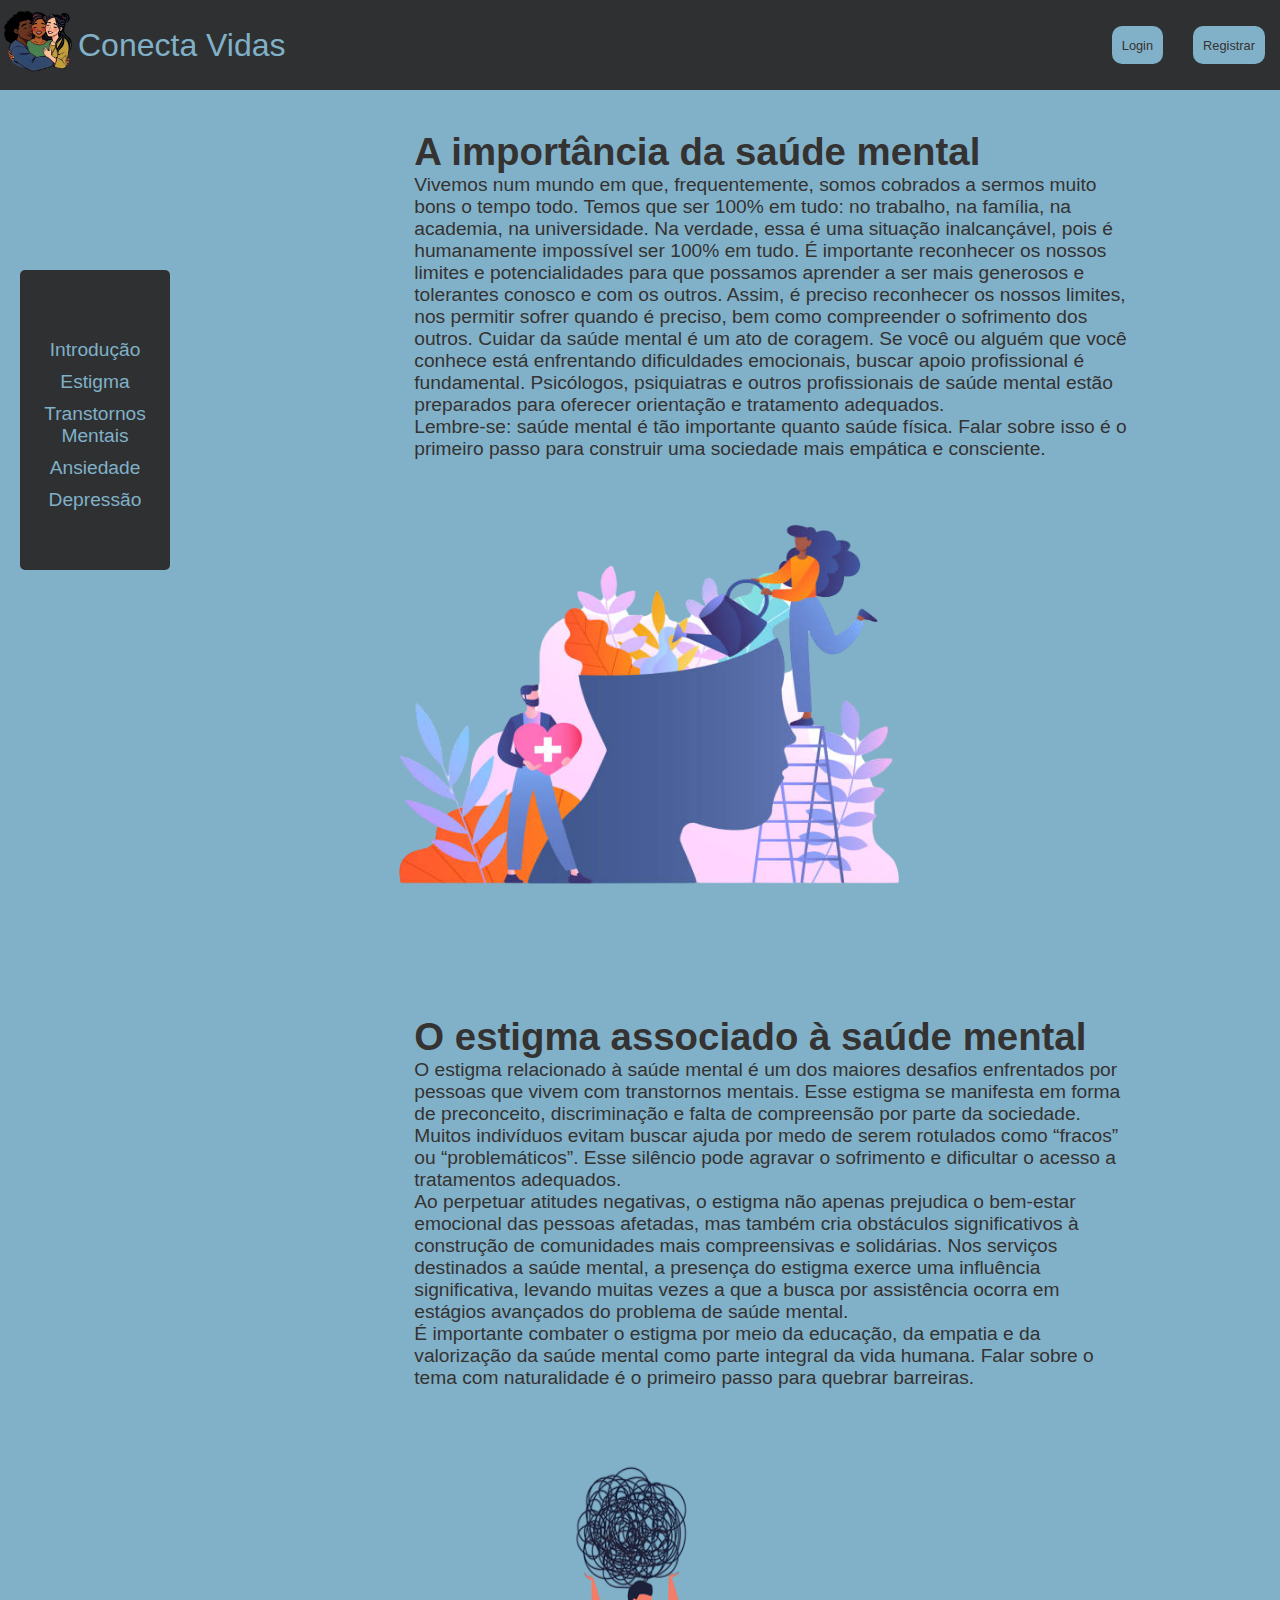
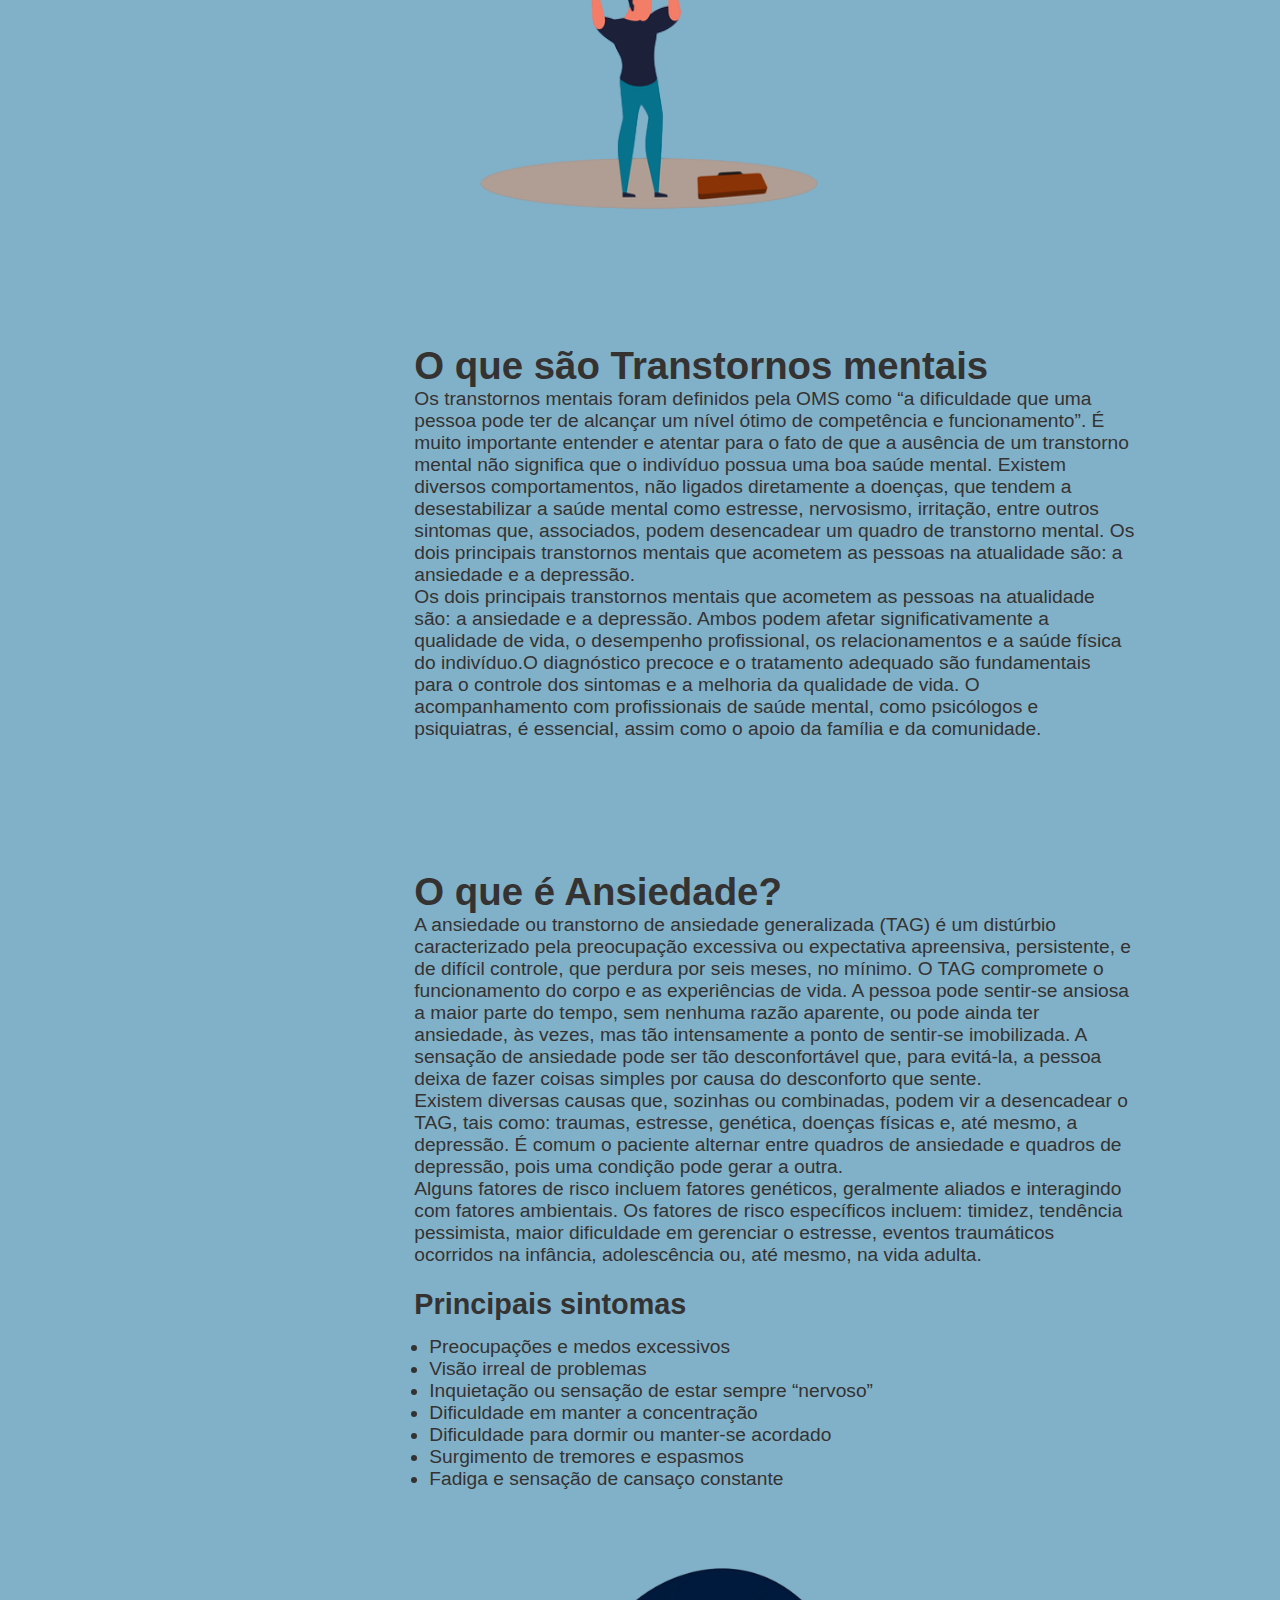
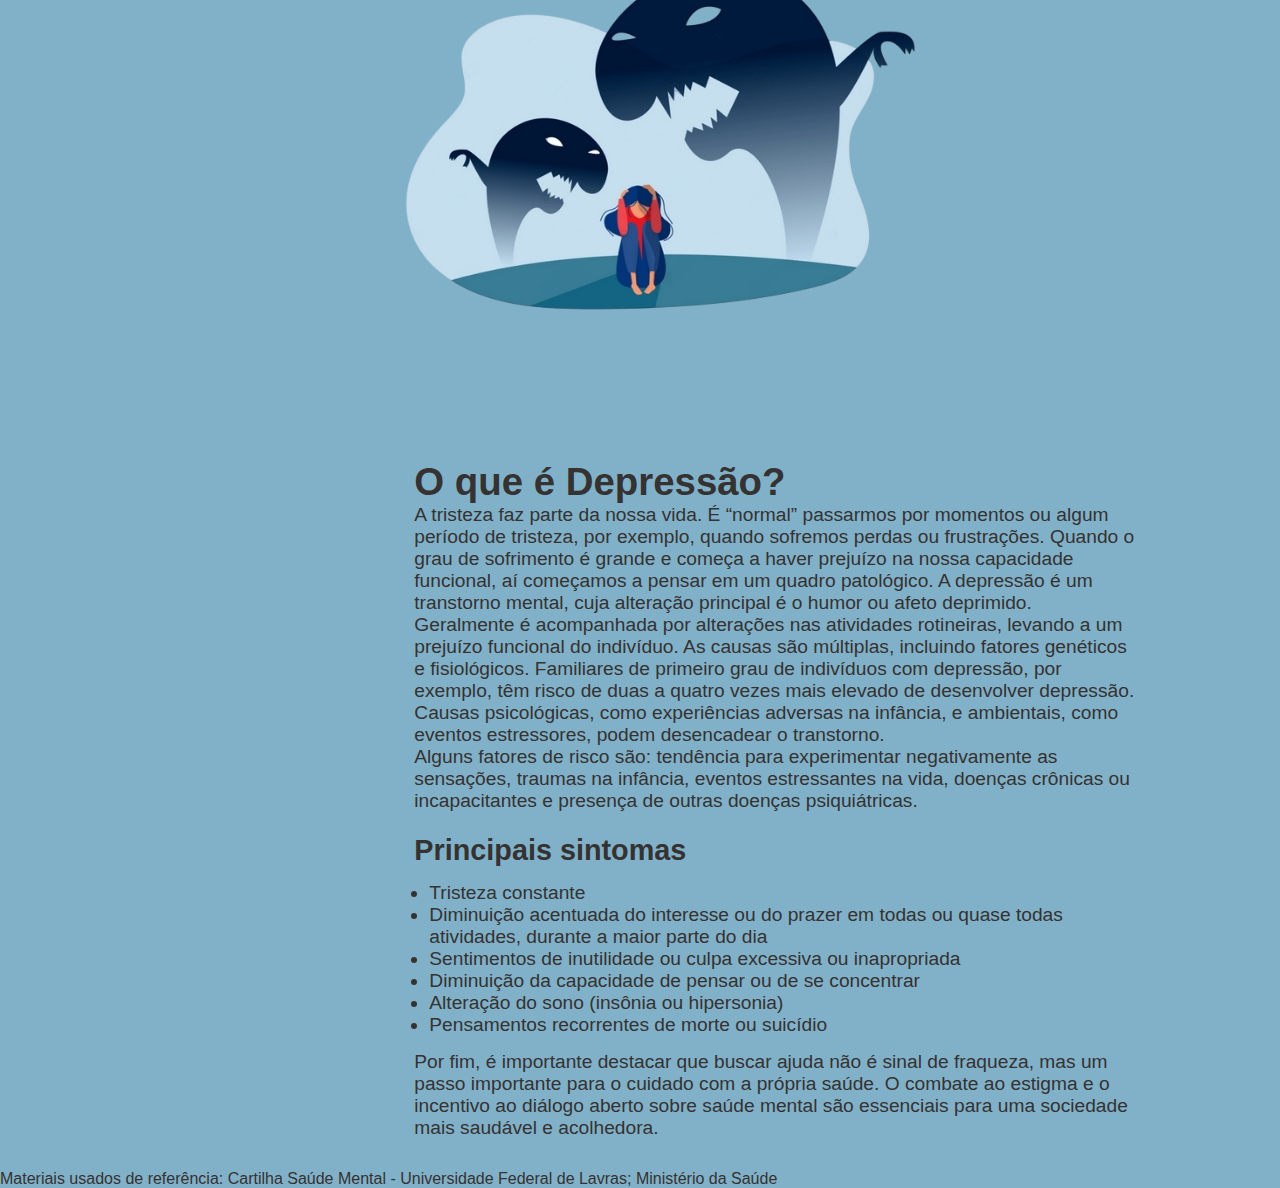
==== front-end/src/html/index.html @ 149e4ec9 "Primeiras telas do projeto" ====
<!DOCTYPE html>
<html lang="ptbr">
<head>
    <meta charset="UTF-8">
    <meta name="viewport" content="width=device-width, initial-scale=1.0">
    <title>Conecta Vidas</title>
    <link rel="stylesheet" href="/front-end/src/css/style.css">
</head>
<body>
    <header>
        <div class="container-logo">
            <a href="index.html" id="logo-home">
                <img src="/Imagens/freepik__modern-style-detailled-illustration-logo-featuring__94055.png" alt="logo do conecta vidas" class="img-logo">
                Conecta Vidas
            </a>
        </div>
        <nav class="navheadresp">
            <a href="login.html"><span>Login</span></a>
            <a href="cadastro-user.html"><span>Registrar</span></a>
        </nav>
    </header>
    <main class="index">

        <div class="menu-cont hidden">
            <div class="menu">
                <nav>
                    <a href="#Introdução">Introdução</a>
                    <a href="#Estigma">Estigma</a>
                    <a href="#Transtornos Mentais">Transtornos Mentais</a>
                    <a href="#Ansiedade">Ansiedade</a>
                    <a href="#Depressão">Depressão</a>

                </nav>
            </div>
        </div>

        <div class="principal">
            <section id="Introdução" class="artigos">
                <h1>A importância da saúde mental</h1>
                <p>Vivemos num mundo em que, frequentemente, somos cobrados
                    a sermos muito bons o tempo todo. Temos que ser 100% em tudo: no
                    trabalho, na família, na academia, na universidade. Na verdade, essa é
                    uma situação inalcançável, pois é humanamente impossível ser 100%
                    em tudo. É importante reconhecer os nossos limites e potencialidades
                    para que possamos aprender a ser mais generosos e tolerantes conosco
                    e com os outros. Assim, é preciso reconhecer os nossos limites, nos
                    permitir sofrer quando é preciso, bem como compreender o sofrimento
                    dos outros.
                    Cuidar da saúde mental é um ato de coragem. Se você ou alguém que você conhece está enfrentando dificuldades emocionais, buscar apoio profissional é fundamental. Psicólogos, psiquiatras e outros profissionais de saúde mental estão preparados para oferecer orientação e tratamento adequados.
                    <br>
                    Lembre-se: saúde mental é tão importante quanto saúde física. Falar sobre isso é o primeiro passo para construir uma sociedade mais empática e consciente.
                </p>
            </section>
            <img src="/Imagens/istockphoto-1479494606-612x612-Photoroom.png" alt="" class="img-index">
            <section id="Estigma" class="artigos">
                <h1>O estigma associado à saúde mental</h1>
                <p>
                    O estigma relacionado à saúde mental é um dos maiores desafios enfrentados por pessoas que vivem com transtornos mentais. Esse estigma se manifesta em forma de preconceito, discriminação e falta de compreensão por parte da sociedade. 
                    Muitos indivíduos evitam buscar ajuda por medo de serem rotulados como “fracos” ou “problemáticos”. Esse silêncio pode agravar o sofrimento e dificultar o acesso a tratamentos adequados. 
                    <br>
                    Ao perpetuar atitudes negativas, o estigma não apenas prejudica o bem-estar emocional das pessoas afetadas, mas também cria obstáculos significativos à construção de comunidades mais compreensivas e solidárias.
                    Nos serviços destinados a saúde mental, a presença do estigma exerce uma influência significativa, levando muitas vezes a que a busca por assistência ocorra em estágios avançados do problema de saúde mental.
                    <br>
                    É importante combater o estigma por meio da educação, da empatia e da valorização da saúde mental como parte integral da vida humana. Falar sobre o tema com naturalidade é o primeiro passo para quebrar barreiras.
                </p>
            </section>
            <img src="/Imagens/pngtree-anxiety-stress-and-man-frustrated-png-image_6250950-Photoroom.png" alt="" class="img-index" >
            <section id="Transtornos Mentais" class="artigos">
                <h1>O que são Transtornos mentais</h1>
                <p>
                    Os transtornos mentais foram definidos pela OMS como “a dificuldade que uma
                    pessoa pode ter de alcançar um nível ótimo de competência e
                    funcionamento”. É muito importante entender e atentar para
                    o fato de que a ausência de um transtorno mental não significa
                    que o indivíduo possua uma boa saúde mental. Existem diversos
                    comportamentos, não ligados diretamente a doenças, que tendem
                    a desestabilizar a saúde mental como estresse, nervosismo, irritação,
                    entre outros sintomas que, associados, podem desencadear um
                    quadro de transtorno mental. Os dois principais transtornos mentais
                    que acometem as pessoas na atualidade são: a ansiedade e a
                    depressão.
                    <br>
                    Os dois principais transtornos mentais que acometem as pessoas na atualidade são: a ansiedade e a depressão. Ambos podem afetar significativamente a qualidade de vida, o desempenho profissional, os relacionamentos e a saúde física do indivíduo.O diagnóstico precoce e o tratamento adequado são fundamentais para o controle dos sintomas e a melhoria da qualidade de vida. O acompanhamento com profissionais de saúde mental, como psicólogos e psiquiatras, é essencial, assim como o apoio da família e da comunidade.
                </p>
            </section>
            <section id="Ansiedade" class="artigos">
                <h1>O que é Ansiedade?</h1>
                <p>
                    A ansiedade ou transtorno de ansiedade generalizada (TAG) é
                    um distúrbio caracterizado pela preocupação excessiva ou expectativa
                    apreensiva, persistente, e de difícil controle, que perdura por seis meses,
                    no mínimo.
                    O TAG compromete o funcionamento do corpo e as experiências
                    de vida. A pessoa pode sentir-se ansiosa a maior parte do tempo, sem
                    nenhuma razão aparente, ou pode ainda ter ansiedade, às vezes, mas tão
                    intensamente a ponto de sentir-se imobilizada. A sensação de ansiedade
                    pode ser tão desconfortável que, para evitá-la, a pessoa deixa de fazer
                    coisas simples por causa do desconforto que sente.
                    <br>
                    Existem diversas causas que, sozinhas ou combinadas, podem vir
                    a desencadear o TAG, tais como: traumas, estresse, genética, doenças
                    físicas e, até mesmo, a depressão. É comum o paciente alternar entre
                    quadros de ansiedade e quadros de depressão, pois uma condição pode
                    gerar a outra.
                    <br>
                    Alguns fatores de risco incluem fatores genéticos, geralmente
                    aliados e interagindo com fatores ambientais. Os fatores de risco
                    específicos incluem: timidez, tendência pessimista, maior dificuldade
                    em gerenciar o estresse, eventos traumáticos ocorridos na infância,
                    adolescência ou, até mesmo, na vida adulta.
                </p>
                <br>
                <h2>Principais sintomas</h2>
                <ul>
                    <li>Preocupações e medos excessivos</li>
                    <li>Visão irreal de problemas</li>
                    <li> Inquietação ou sensação de estar sempre “nervoso”</li>
                    <li>Dificuldade em manter a concentração</li>
                    <li>Dificuldade para dormir ou manter-se acordado</li>
                    <li>Surgimento de tremores e espasmos</li>
                    <li> Fadiga e sensação de cansaço constante</li>
                </ul>
            </section>
            <img src="/Imagens/fears-Photoroom.png" alt="" class="img-index">
            <section id="Depressão" class="artigos">
                <h1>O que é Depressão?</h1>
                <p>
                    A tristeza faz parte da nossa vida. É “normal” passarmos por momentos ou algum período de tristeza, por exemplo, quando sofremos perdas ou frustrações. Quando o grau de sofrimento é grande e começa a haver prejuízo na nossa capacidade funcional, aí começamos a pensar em um quadro patológico.
                    A depressão é um transtorno mental, cuja alteração principal é o humor ou afeto deprimido. Geralmente é acompanhada por alterações nas atividades rotineiras, levando a um prejuízo funcional do indivíduo. As causas são múltiplas, incluindo fatores genéticos e fisiológicos.
                    Familiares de primeiro grau de indivíduos com depressão, por exemplo, têm risco de duas a quatro vezes mais elevado de desenvolver
                    depressão. Causas psicológicas, como experiências adversas na infância, e ambientais, como eventos estressores, podem desencadear
                    o transtorno.
                    <br>
                    Alguns fatores de risco são: tendência para experimentar
                    negativamente as sensações, traumas na infância, eventos estressantes
                    na vida, doenças crônicas ou incapacitantes e presença de outras
                    doenças psiquiátricas.
                </p>
                <br>
                <h2>Principais sintomas</h2>
                <ul>
                    <li>Tristeza constante</li>
                    <li>Diminuição acentuada do interesse ou do prazer em todas ou quase
                        todas atividades, durante a maior parte do dia</li>
                    <li>Sentimentos de inutilidade ou culpa excessiva ou inapropriada</li>
                    <li>Diminuição da capacidade de pensar ou de se concentrar</li>
                    <li>Alteração do sono (insônia ou hipersonia)</li>
                    <li>Pensamentos recorrentes de morte ou suicídio</li>
                </ul>

                <p>
                    Por fim, é importante destacar que buscar ajuda não é sinal de fraqueza, mas um passo importante para o cuidado com a própria saúde. O combate ao estigma e o incentivo ao diálogo aberto sobre saúde mental são essenciais para uma sociedade mais saudável e acolhedora.
                </p>
            </section>
        </div>
    </main>
    <footer>
        Materiais usados de referência:
        Cartilha Saúde Mental - Universidade Federal de Lavras; Ministério da Saúde
    </footer>
</body>
</html>
---- front-end/src/css/style.css ----
*{
    font-family: Candara, sans-serif;
    color: rgb(53, 50, 50);;
    padding: 0px;
    margin: 0px;
}

body{
    display: flex;
    flex-direction: column;
    height: 100vh;
    background-color: #81b1c8;
}

.hidden{
    display: none;
}

a{
    text-decoration: none;
}

main{
    display: flex;
    flex-direction: column;
    justify-content: center;
    align-items: center;
    flex: 1;
    padding: 20px;
    font-size: 1.2em;
    margin-top: 80px;
}


.index{
    align-items: normal;
    justify-content: space-evenly;
}

header{
    width: 100%;
    height: 90px;
    display: flex;
    justify-content: space-between;
    background-color: #2e3031;
    position: fixed;
}

.container-logo{
    display: flex;
    align-items: center;
}

.navheadresp{
    display: flex;
    align-items: center;
}

.navheadresp a{
    border-radius: 10px;
    background-color: #81b1c8;
    padding: 10px;
    margin: 15px;
    color: rgb(53, 50, 50);
}


.coluna-1{
    display: flex;
    order: 1;
}

.img-logo{
    width: 78px;
    height: 78px;
}

.img-back{
    margin-top: 40px;
    width: 400px;
    height: 300px;
}

.img-index{
    margin-top: 40px;
    width: 320px;
    height: 250px;
}

.coluna-2{
    display: flex;
    justify-content: center;
    align-items: center;
    flex-direction: column;
    order: 0;
}

.login-cont{
    display: flex;
    flex-direction: column;
    justify-content: center;
    align-items: center;
    margin: 15px;
    height: 280px;
    width: 300px;
    border-radius: 10px;
    background-color: white;
}

.Cadastro{
    display: flex;
    flex-direction: column;
    justify-content: center;
    align-items: center;
    margin: 15px;
    height: 450px;
    width: 390px;
    border-radius: 10px;
    background-color: white;
}


.cadas-cont a, span{
    font-size: 0.8em;
    display: inline;
}

.cadas-cont a{
    text-decoration: underline;
}

.login-cont input, .Cadastro input{
    display: block;
    padding: 3px;
    margin-bottom: 20px;
}

.login-cont form, .Cadastro form{
    display: flex;
    flex-direction: column;
    justify-content: center;
    align-items: center;
    font-size: 1em
}

label{
    font-size: smaller;
}

input[type="submit"]{
    width: 80px;
    padding: 12px;
    margin: 20px;
    border-radius: 5px;
    background-color: #81b1c8;
}

.menu-cont{
    
    flex: 0.8;
    width: 200px;
}

.menu{
    position: fixed;
    background-color: #2e3031;
    height: 300px;
    width: 150px;
    display: flex;
    justify-content: center;
    border-radius: 5px;
    align-items: center;
    text-align: center;
    margin-top: 250px;

}

.menu a{
    display: block;
    color: #81b1c8;
    margin-top: 10px;
}

.artigos{
    max-width: 540px;
    max-height: 1500px;
    padding: 20px;
    margin: 20px;
    border-radius: 15px;
}

.artigos ul{
    margin: 15px;
}

.principal{
    flex: 2;
    flex-direction: column;
}


#logo-home{
    display: flex;
    justify-content: center;
    align-items: center;
    font-size: 2em;
    color: #81b1c8;
}

.profile{
    color: #81b1c8;
}

.img-profile{
    width: 64px;
    height: 64px;
}

.agenda-cont{
    display: flex;
    justify-content: center;
    align-items: center;
    background-color: #2e3031;
    width: 400px;
    height: 440px;
    border-radius: 5px;
}


.menu-consulta{
    width: 150px;
    list-style-type: none;
    padding: 0px;
}

.menu-consulta a{
    padding: 5px;
    margin-bottom: 15px;
    display: block;
    color: #81b1c8;
    text-decoration: none;
    font-size: 1.5em;
}

.menu-consulta a:hover, .menu-consulta a:focus{
    background-color: white;
    border-radius: 10px;
}

.menu-consulta h2{
    color: #81b1c8;
    margin: 5px;
}


@media screen and (min-width: 768px){

    main{
        flex-direction: row;
        margin-top: 0px;
    }
    
    .index-log{
        display: flex;
        justify-content: center;
        align-items: center;
        margin-top: 90px;
    }

    main h1{
        margin-top: 70px;
    }

    .hidden{
        display: block;
    }

    .coluna-1{
        order: 0;
    }

    .Cadastro{
        height: 500px;
        width: 550px;
    }

    .login-cont{
        font-size: 1.1em;
        width: 450px;
        height: 400px;
    }

    .form-header{
        margin-bottom: 20px;
    }

    .img-back{
        margin-top: 0px;
        width: 550px;
        height: 400px;
    }

    .img-index{
        margin-top: 0px;
        width: 550px;
        height: 400px;
    }

    .artigos{
        max-width: 720px;
        max-height: 720px;
    }

    
}
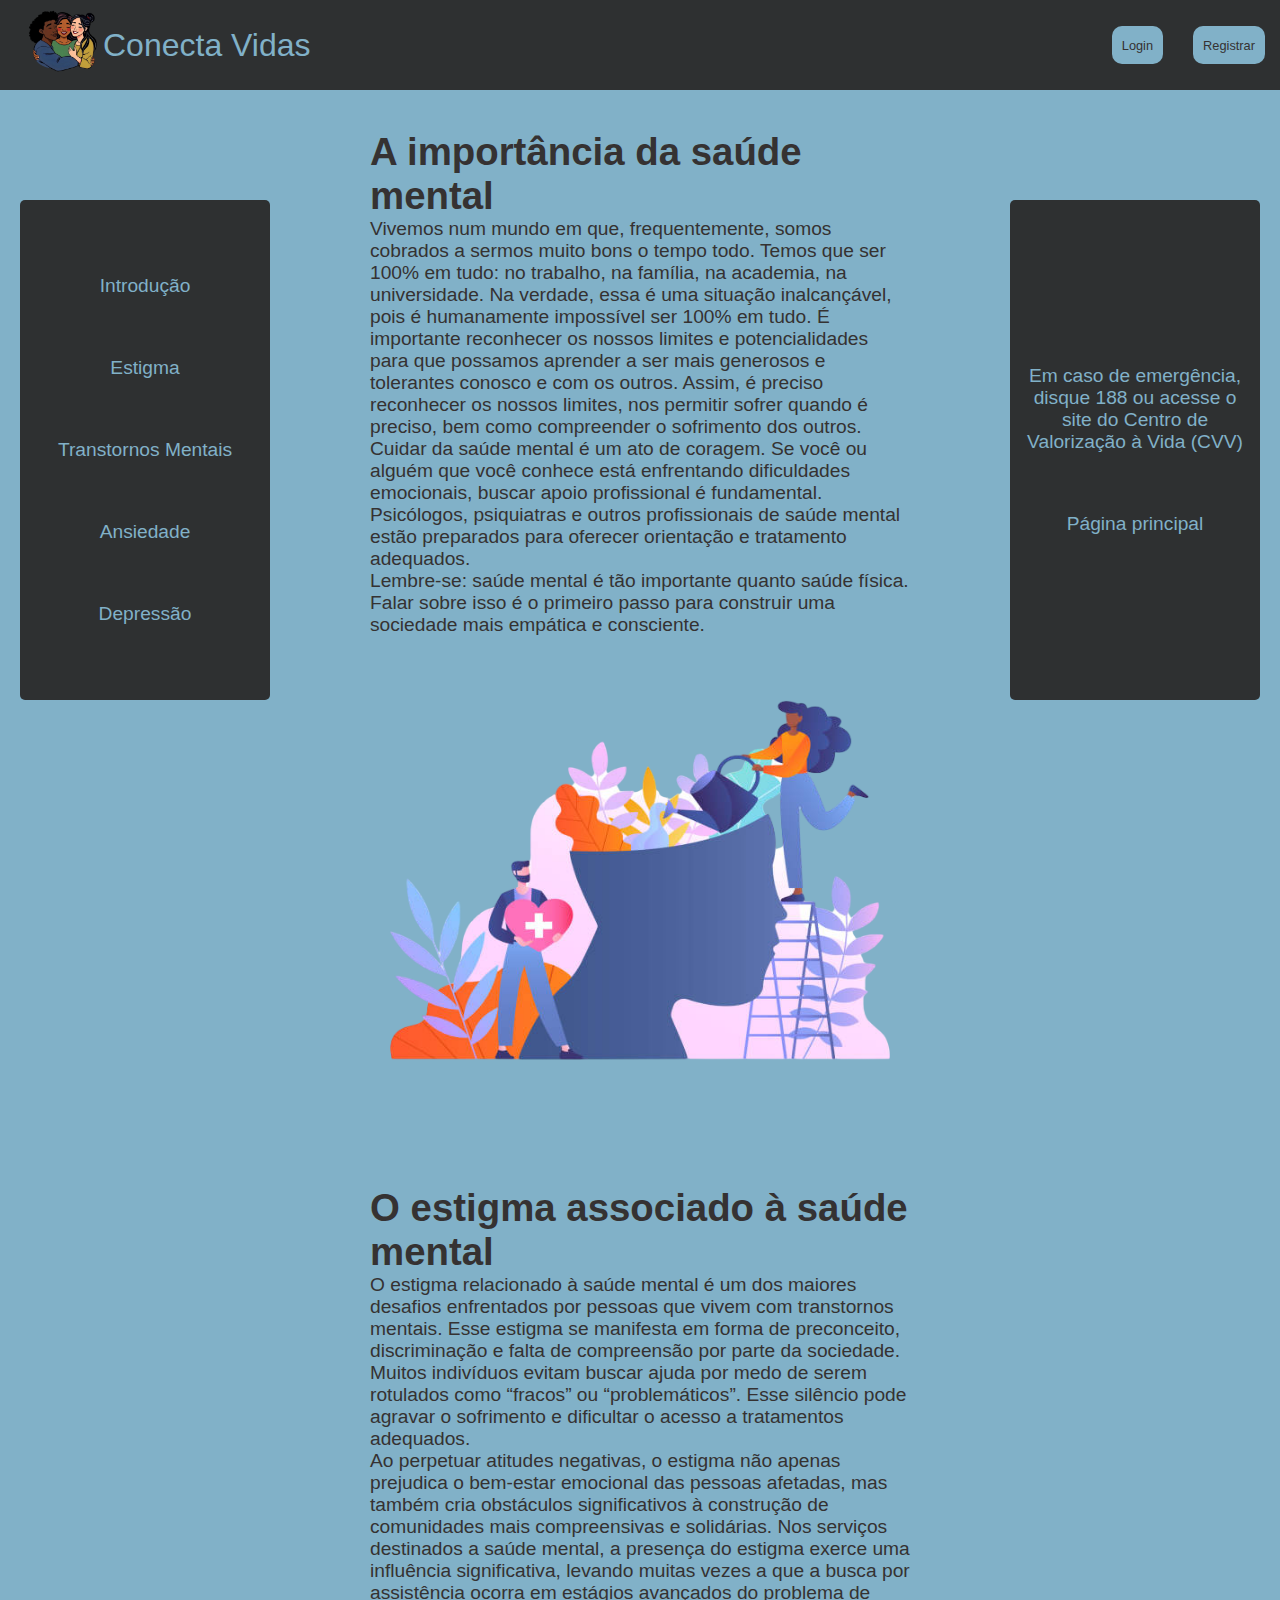
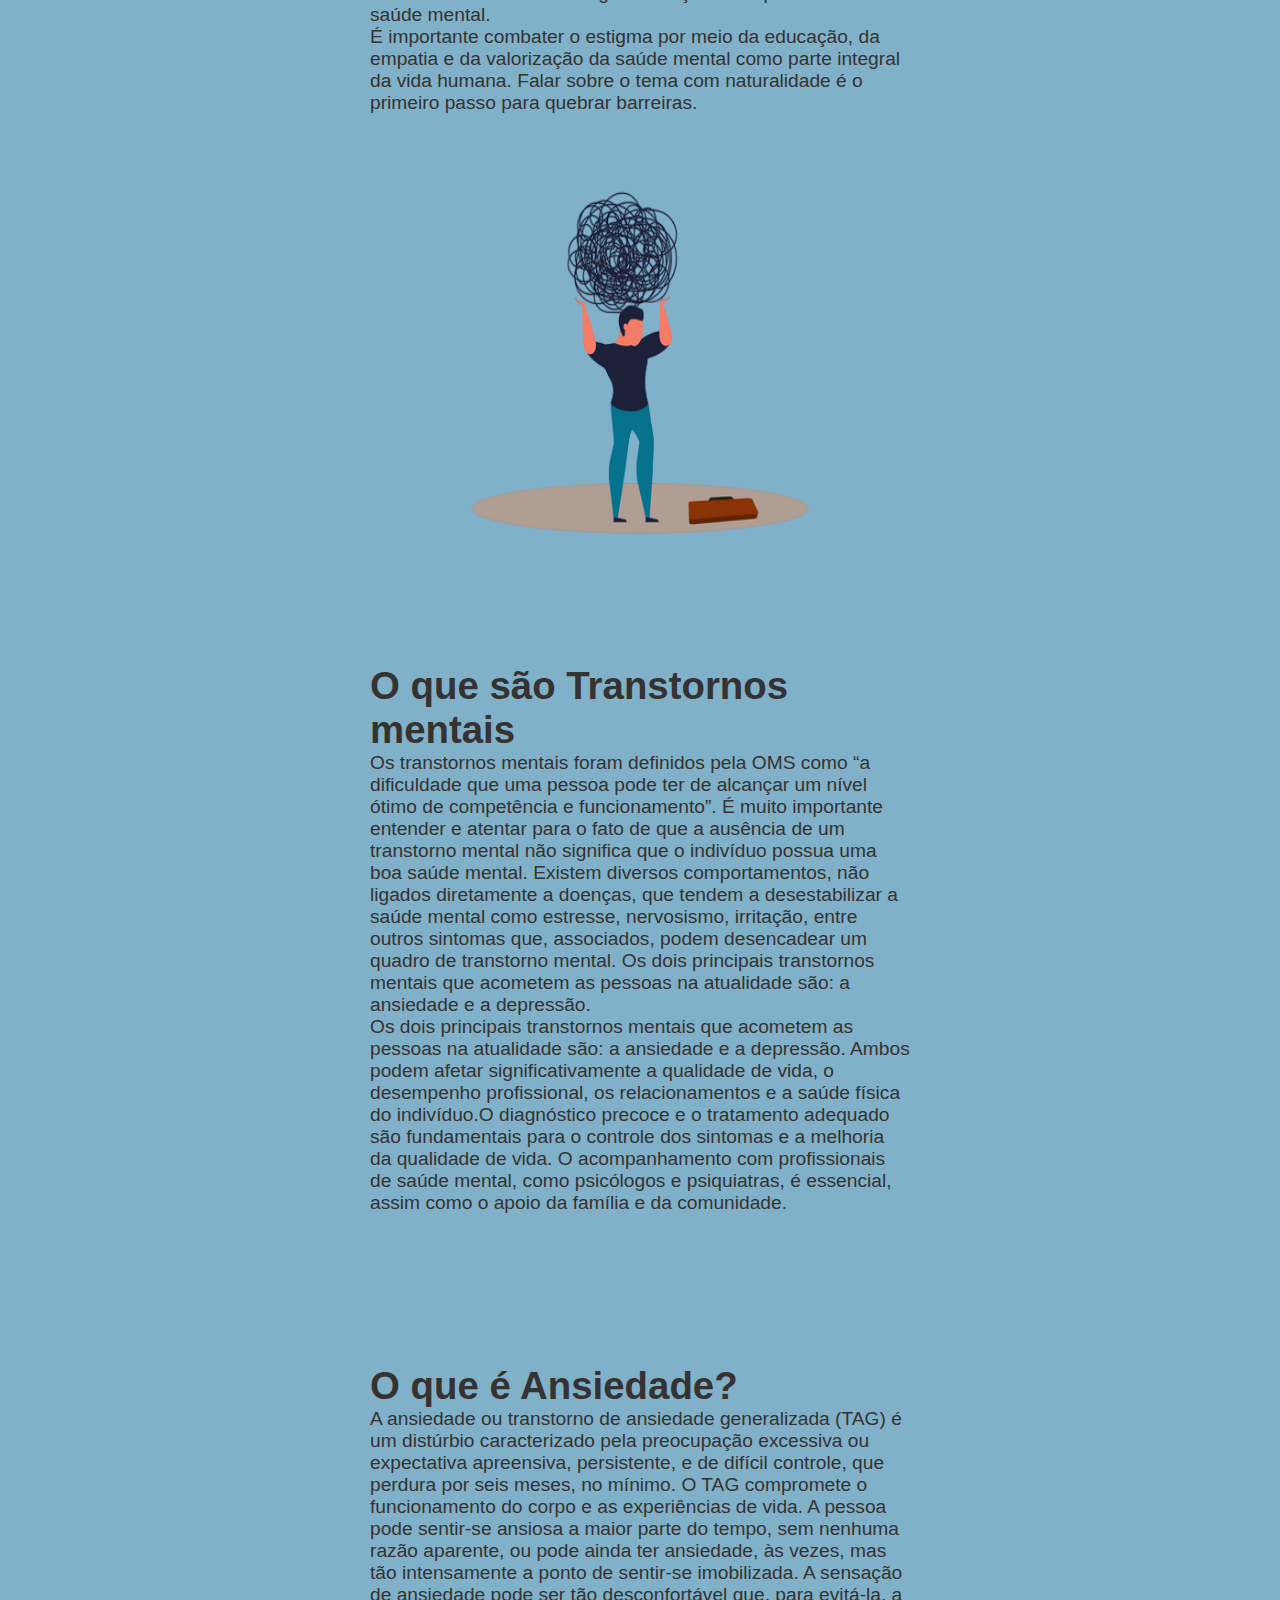
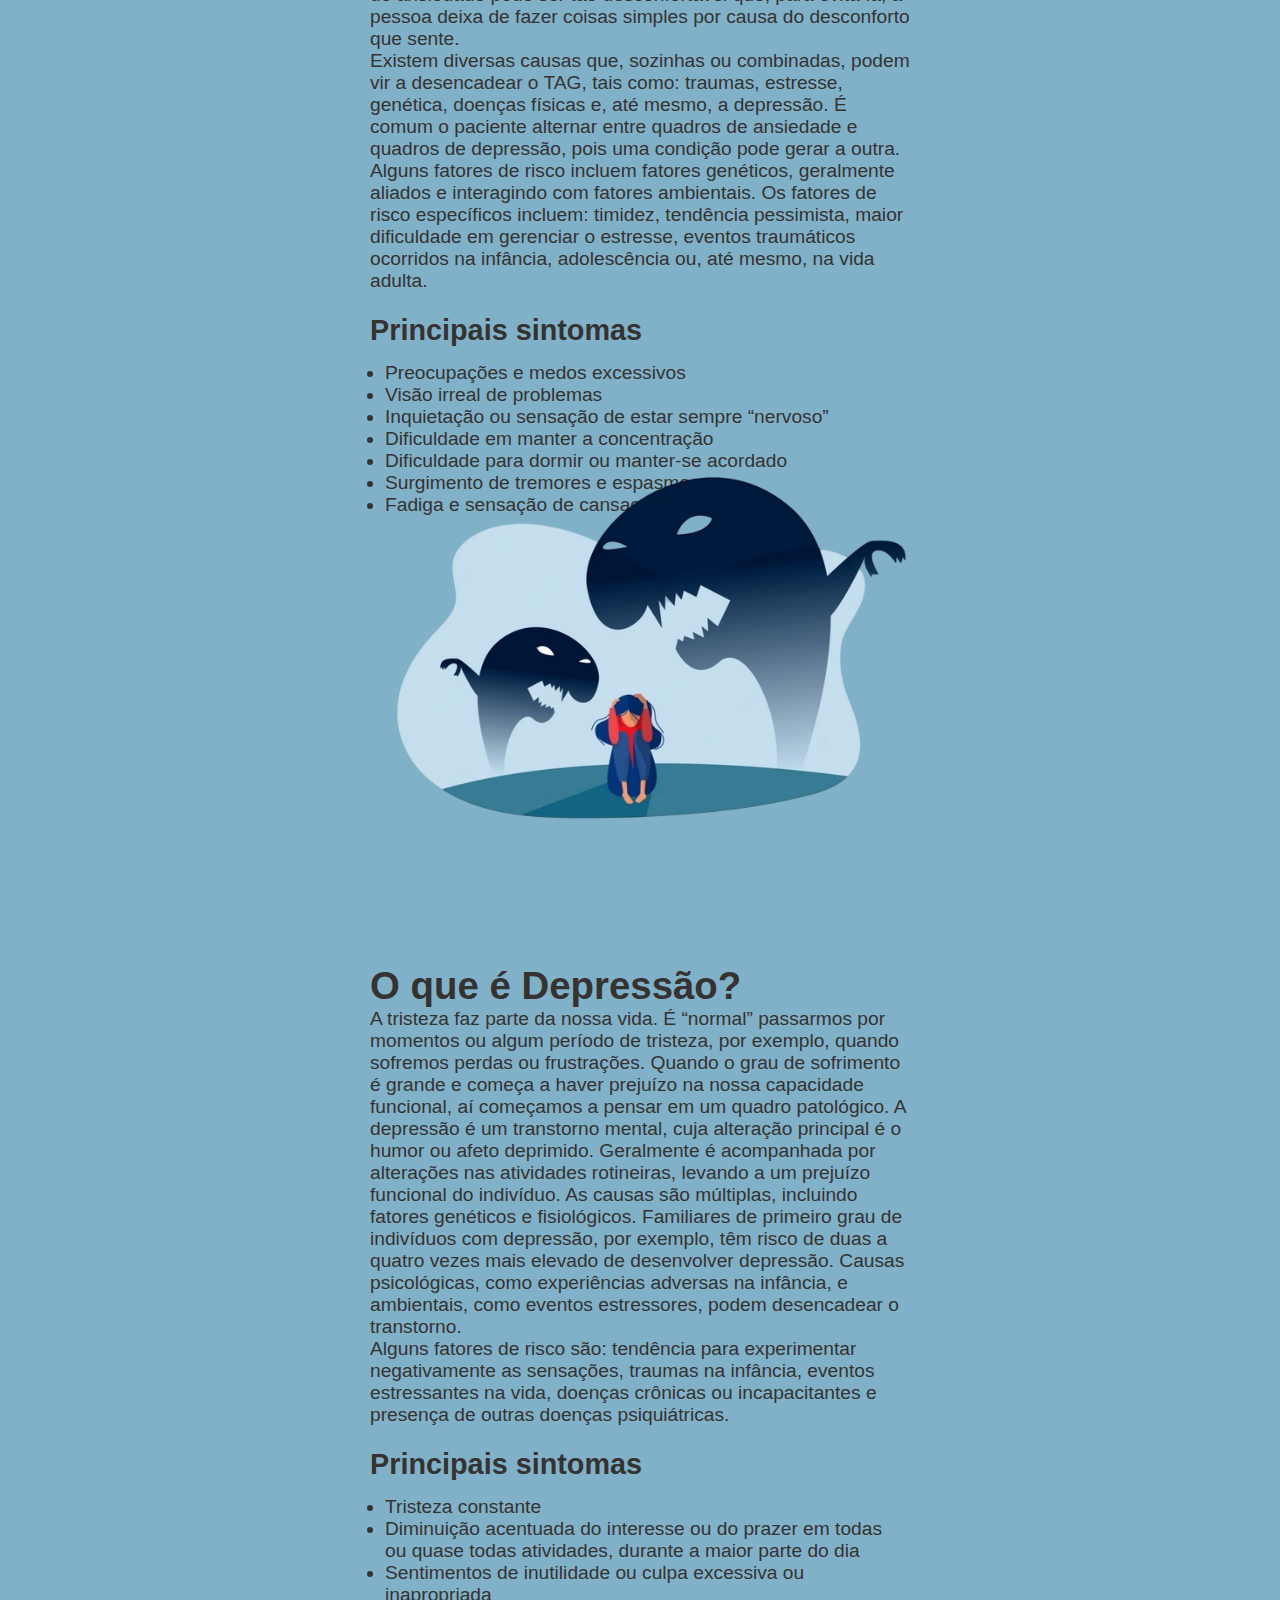
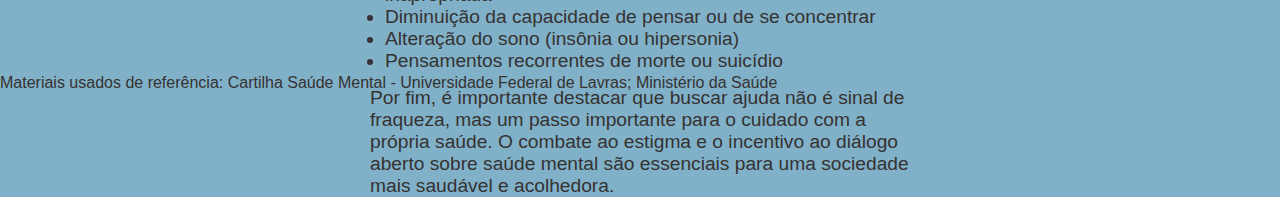
==== commit 00e47536: "Versão final das telas e validação de login" ====
--- a/front-end/src/html/index.html
+++ b/front-end/src/html/index.html
@@ -5,6 +5,7 @@
     <meta name="viewport" content="width=device-width, initial-scale=1.0">
     <title>Conecta Vidas</title>
     <link rel="stylesheet" href="/front-end/src/css/style.css">
+    <link rel="shortcut icon" href="/Imagens/favcon.ico">
 </head>
 <body>
     <header>
@@ -14,13 +15,22 @@
                 Conecta Vidas
             </a>
         </div>
+
         <nav class="navheadresp">
             <a href="login.html"><span>Login</span></a>
             <a href="cadastro-user.html"><span>Registrar</span></a>
         </nav>
+
+        <div class="container-logo sumir">
+            <h2 class="hidden profile">Nome do user aqui</h2>
+            <form action="/logout" method="post">
+                <button type="submit" class="btn-logout"> <i class="bi bi-box-arrow-left btn-color"></i> </button>
+              </form>              
+        </div>
     </header>
     <main class="index">
 
+        
         <div class="menu-cont hidden">
             <div class="menu">
                 <nav>
@@ -29,7 +39,6 @@
                     <a href="#Transtornos Mentais">Transtornos Mentais</a>
                     <a href="#Ansiedade">Ansiedade</a>
                     <a href="#Depressão">Depressão</a>
-
                 </nav>
             </div>
         </div>
@@ -153,6 +162,16 @@
                 </p>
             </section>
         </div>
+
+        <div class="menu-cont hidden">
+
+            <div class="menu menu-ajuda">
+                <nav>
+                    <a href="https://cvv.org.br/" target="_blank">Em caso de emergência, disque 188 ou acesse o site do Centro de Valorização à Vida (CVV)</a>
+                    <a href="home.html" class="autenticado">Página principal</a>
+                </nav>
+            </div>
+        </div>
     </main>
     <footer>
         Materiais usados de referência:
--- a/front-end/src/css/style.css
+++ b/front-end/src/css/style.css
@@ -31,10 +31,9 @@
     margin-top: 80px;
 }
 
-
 .index{
-    align-items: normal;
-    justify-content: space-evenly;
+    align-items:normal;
+    justify-content: space-between;
 }
 
 header{
@@ -49,6 +48,20 @@
 .container-logo{
     display: flex;
     align-items: center;
+    margin: 15px;
+    padding: 10px;
+}
+
+.btn-logout{
+    border: none;
+    background-color: #2e3031;
+    width: 50px;
+    height: 40px;
+    font-size: 2em
+}
+
+.btn-color{
+    color: #81b1c8;
 }
 
 .navheadresp{
@@ -64,6 +77,10 @@
     color: rgb(53, 50, 50);
 }
 
+.sumir{
+    display: none;
+}
+
 
 .coluna-1{
     display: flex;
@@ -73,6 +90,11 @@
 .img-logo{
     width: 78px;
     height: 78px;
+}
+
+.img-home{
+    width: 220px;
+    height: 240px;
 }
 
 .img-back{
@@ -156,29 +178,32 @@
 }
 
 .menu-cont{
-    
-    flex: 0.8;
-    width: 200px;
-}
-
-.menu{
+    flex: 1;
+}
+
+.menu, .agenda-cont{
     position: fixed;
+    top: 50%;
+    transform: translateY(-50%);
+    flex-direction: column;
     background-color: #2e3031;
-    height: 300px;
-    width: 150px;
+    height: 500px;
+    width: 250px;
     display: flex;
     justify-content: center;
     border-radius: 5px;
     align-items: center;
     text-align: center;
-    margin-top: 250px;
-
+}
+
+.menu-ajuda{
+    right: 20px;
 }
 
 .menu a{
     display: block;
     color: #81b1c8;
-    margin-top: 10px;
+    margin: 60px 10px;
 }
 
 .artigos{
@@ -194,8 +219,11 @@
 }
 
 .principal{
+    display: flex;
     flex: 2;
     flex-direction: column;
+    justify-content: center;
+    align-items: center;
 }
 
 
@@ -208,50 +236,150 @@
 }
 
 .profile{
-    color: #81b1c8;
-}
-
-.img-profile{
-    width: 64px;
-    height: 64px;
-}
-
-.agenda-cont{
-    display: flex;
-    justify-content: center;
-    align-items: center;
+    margin: 10px;
+    color: #81b1c8;
+}
+
+input[type="checkbox"]{
+    display: none;
+}
+
+#home-main{
+    flex-direction: row;
+    justify-content: start;
+}
+
+.table-cont{
+    justify-content: start;
+
+}
+
+table {
     background-color: #2e3031;
+}
+
+th, td{
+    color: #81b1c8;
+    padding: 1px;
+    text-align: center;
+    border-bottom: 1px solid #fff;
+}
+
+.col1{
+    display: flex;
+    flex-direction: column;
+    flex: 1;
+    justify-content: center;
+    align-items: center;
+    text-align: center;
+}
+
+.button-respon{
+    display: none;
+}
+
+
+.col3{
+    flex: 1;
+}
+
+.delete, .rate{
+    border: none;
+    font-size: large;
+    color: white;
+    background-color: red;
+    width: 60px;
+    height: 40px;
+    border-radius: 5px;
+}
+
+button:hover, input[type = "submit"]{
+    cursor:pointer;
+}
+
+.rate{
+    background-color: rgb(21, 179, 21);
+}
+
+.col1 h2{
+    text-decoration: underline;
+}
+
+dialog {
+    position: fixed;
+    top: 50%;
+    left: 50%;
+    transform: translate(-50%, -50%);
+    background-color: #2e3031;
+    margin: 0;
+    padding: 20px;
+    border: none;
+    border-radius: 8px;
+    z-index: 1000;
+    max-width: 90vw;  
+    max-height: 90vh; 
+  }
+
+  dialog h3, dialog h2 {
+    color: #81b1c8;
+    text-align: center;
+    margin: 10px;
+  }
+
+#container-modal{
+    display: flex;
+    flex-direction: column;
+    justify-content: center;
+    align-items: center; 
+    color: #81b1c8;
+    height: 450px;
     width: 400px;
-    height: 440px;
-    border-radius: 5px;
-}
-
-
-.menu-consulta{
-    width: 150px;
-    list-style-type: none;
-    padding: 0px;
-}
-
-.menu-consulta a{
-    padding: 5px;
-    margin-bottom: 15px;
+}
+
+#container-modal select {
+    width: 100%;
+    padding: 10px;
+    border: 1px solid #444;
+    border-radius: 4px;
+    background-color: #3a3c3d;
+    color: #fff;
+    font-size: 1em;
+    cursor: pointer;
+}
+
+option, #close-modal i{
+    color: #81b1c8;
+}
+
+#submit-btn {
+    width: 100%;
+    padding: 10px;
+    background-color: #81b1c8;
+    color: #2e3031;
+    margin: 20px auto;
+    border: none;
+    border-radius: 4px;
+    font-size: 1em;
+    font-weight: bold;
+    cursor: pointer;
+}
+
+#close-modal {
+    position: absolute;
+    top: 10px;
+    right: 10px;
+    background: none;
+    border: none;
+    font-size: 1.5em;
+    cursor: pointer;
+}
+
+.error-message {
+    color: red;
+    font-size: 0.9em;
+    margin: 5px;
     display: block;
-    color: #81b1c8;
-    text-decoration: none;
-    font-size: 1.5em;
-}
-
-.menu-consulta a:hover, .menu-consulta a:focus{
-    background-color: white;
-    border-radius: 10px;
-}
-
-.menu-consulta h2{
-    color: #81b1c8;
-    margin: 5px;
-}
-
+}
 
 @media screen and (min-width: 768px){
 
@@ -259,20 +387,16 @@
         flex-direction: row;
         margin-top: 0px;
     }
-    
-    .index-log{
-        display: flex;
-        justify-content: center;
-        align-items: center;
-        margin-top: 90px;
-    }
-
     main h1{
         margin-top: 70px;
     }
 
     .hidden{
-        display: block;
+        display: flex;
+    }
+
+    .button-respon{
+        display: inline;
     }
 
     .coluna-1{
@@ -306,10 +430,22 @@
         height: 400px;
     }
 
+    .img-home{
+        width: 280px;
+        height: 300px;
+    }
+
     .artigos{
         max-width: 720px;
         max-height: 720px;
     }
 
-    
+    table {
+        width: 90%;
+        margin: 20px auto;
+    }
+
+    .delete, .rate{
+        width: 85px;
+    }
 }